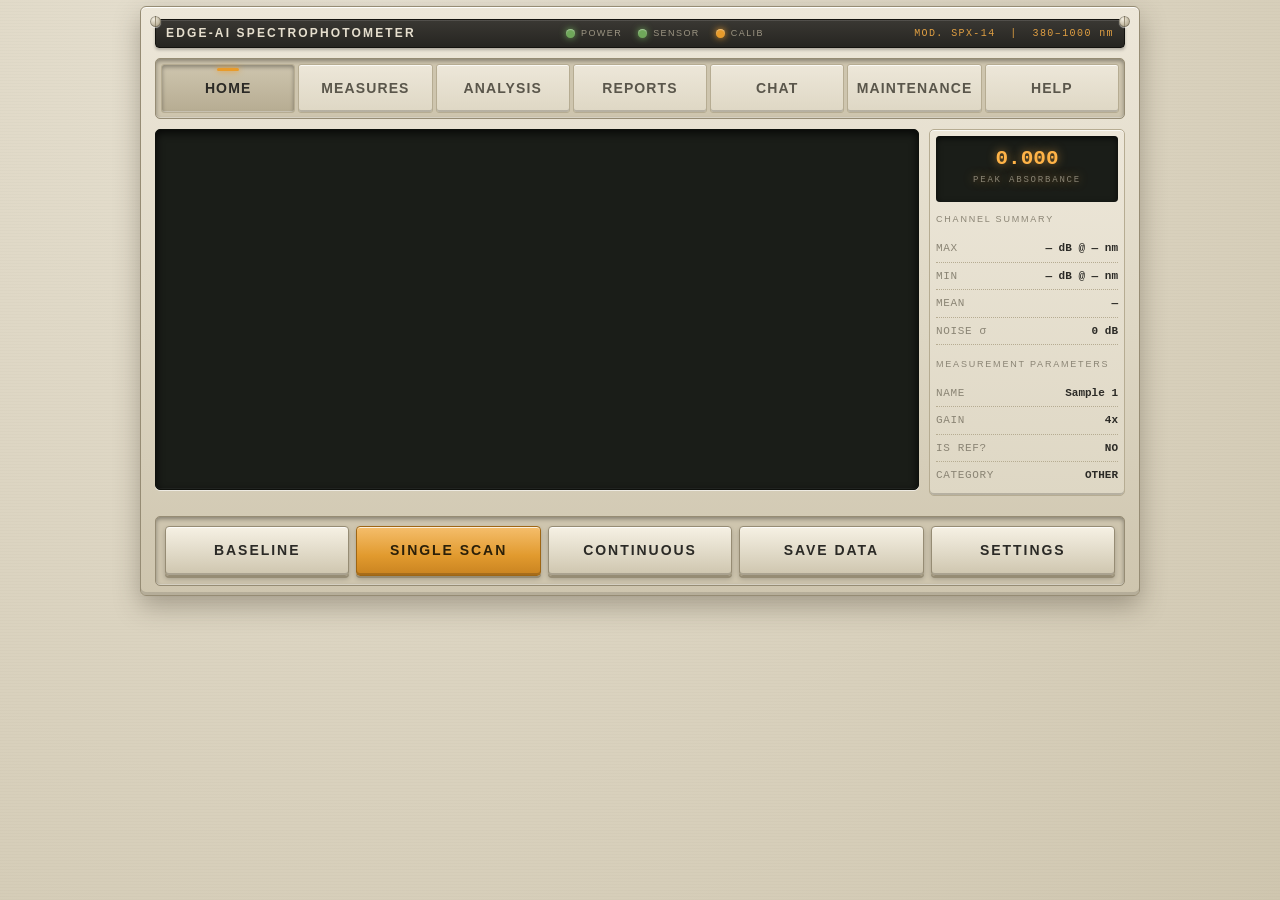
==== assets/index.html @ 13fd4699 "Enhance maintenance status tracking and reporting; add new socket events for maintenance updates and" ====
<!--
SPDX-FileCopyrightText: Copyright (C) Arduino s.r.l. and/or its affiliated companies

SPDX-License-Identifier: MPL-2.0
-->

<!doctype html>
<html lang="en">

<head>
  <meta charset="UTF-8" />
  <link rel="icon" type="image/png" href="./img/favicon.png" />
  <meta name="viewport" content="width=device-width, initial-scale=1.0" />
  <title>EDGE-AI SPECTROPHOTOMETER</title>
  <link rel="stylesheet" href="style.css" />
  <link rel="stylesheet" href="https://cdn.jsdelivr.net/npm/bootstrap@4.0.0/dist/css/bootstrap.min.css"
    integrity="sha384-Gn5384xqQ1aoWXA+058RXPxPg6fy4IWvTNh0E263XmFcJlSAwiGgFAW/dAiS6JXm" crossorigin="anonymous">
  <script src="https://cdn.plot.ly/plotly-3.6.0.min.js" charset="utf-8"></script>
  <script src="https://code.jquery.com/jquery-3.2.1.slim.min.js"
    integrity="sha384-KJ3o2DKtIkvYIK3UENzmM7KCkRr/rE9/Qpg6aAZGJwFDMVNA/GpGFF93hXpG5KkN"
    crossorigin="anonymous"></script>
  <script src="https://cdn.jsdelivr.net/npm/popper.js@1.12.9/dist/umd/popper.min.js"
    integrity="sha384-ApNbgh9B+Y1QKtv3Rn7W3mgPxhU9K/ScQsAP7hUibX39j7fakFPskvXusvfa0b4Q"
    crossorigin="anonymous"></script>
  <script src="https://cdn.jsdelivr.net/npm/bootstrap@4.0.0/dist/js/bootstrap.min.js"
    integrity="sha384-JZR6Spejh4U02d8jOt6vLEHfe/JQGiRRSQQxSfFWpi1MquVdAyjUar5+76PVCmYl"
    crossorigin="anonymous"></script>
</head>

<body class="retro">
  <div class="wrapper">

    <div class="brand-plate">
      <h1>Edge-AI Spectrophotometer</h1>
      <div class="lamp-bank">
        <div class="lamp on" id="lamp-power"><i></i>Power</div>
        <div class="lamp on" id="lamp-sensor"><i></i>Sensor</div>
        <div class="lamp warn" id="lamp-cal"><i></i>Calib</div>
      </div>
      <div class="model">MOD. SPX-14 &nbsp;|&nbsp; 380–1000 nm</div>
    </div>

    <div class="tab-menu">
      <button class="tab-btn active" onclick="switchTab(event, 'tab1')">Home</button>
      <button class="tab-btn" onclick="switchTab(event, 'tab2')">Measures</button>
      <button class="tab-btn" onclick="switchTab(event, 'tab3')">Analysis</button>
      <button class="tab-btn" onclick="switchTab(event, 'tab4')">Reports</button>
      <button class="tab-btn" onclick="switchTab(event, 'tab5')">Chat</button>
      <button class="tab-btn" onclick="switchTab(event, 'tab6')">Maintenance</button>
      <button class="tab-btn" onclick="switchTab(event, 'tab7')">Help</button>
    </div>

    <!-- HOME -->
    <div id="tab1" class="tab-panel active">
      <div class="panel-header">

        <div class="scope-well">
          <div id="tester"></div>
        </div>

        <div class="readout">
          <div class="readout-value">
            <span id="peak-abs">0.000</span>
            <h4 id="readout-title">Peak Absorbance</h4>
          </div>
          <h4>Channel Summary</h4>
          <div class="readout-row"><span>MAX</span><strong id="rd-max">— dB @ — nm</strong></div>
          <div class="readout-row"><span>MIN</span><strong id="rd-min">— dB @ — nm</strong></div>
          <div class="readout-row"><span>MEAN</span><strong id="rd-mean">—</strong></div>
          <div class="readout-row"><span>NOISE σ</span><strong id="rd-noise">0 dB</strong></div>
          <h4 style="margin-top:14px">Measurement Parameters</h4>
          <div class="readout-row"><span>NAME</span><strong id="rd-name">Sample 1</strong></div>
          <div class="readout-row"><span>GAIN</span><strong id="rd-gain">4x</strong></div>
          <div class="readout-row"><span>IS REF?</span><strong id="rd-ref">NO</strong></div>
          <div class="readout-row"><span>CATEGORY</span><strong id="rd-category">OTHER</strong></div>
        </div>

        <div class="scan-controls">
          <button id="baseline-btn">Baseline</button>
          <button id="single-scan-btn">Single Scan</button>
          <button id="continuous-btn">Continuous</button>
          <button id="save-data-btn">Save Data</button>
          <button id="settings-btn" type="button" data-bs-toggle="modal"
            data-bs-target="#staticBackdrop">Settings</button>
        </div>

      </div>
    </div>

    <!-- MEASURES -->
    <div id="tab2" class="tab-panel">
      <h3>Measurement History</h3>
      <div class="table-height">
        <table class="table">
          <thead>
            <tr>
              <th scope="col">ID</th>
              <th scope="col">Name</th>
              <th scope="col">405</th>
              <th scope="col">425</th>
              <th scope="col">450</th>
              <th scope="col">475</th>
              <th scope="col">515</th>
              <th scope="col">550</th>
              <th scope="col">555</th>
              <th scope="col">600</th>
              <th scope="col">640</th>
              <th scope="col">690</th>
              <th scope="col">745</th>
              <th scope="col">855</th>
            </tr>
          </thead>
          <tbody id="measures-body">

          </tbody>
        </table>
      </div>
    </div>

    <!-- ANALYSIS -->
<div id="tab3" class="tab-panel">

  <div class="analysis-controls" style="margin-bottom:12px">
    <div class="btn-group" role="group" aria-label="Analysis actions">
      <select id="analysis-category" class="tab-btn-analysis" aria-label="Category">
        <option value="Other">Other</option>
        <option value="Water">Water</option>
        <option value="Coffee">Coffee</option>
        <option value="Milk">Milk</option>
      </select>
      <button id="sanity-plot-btn" class="tab-btn-analysis">SANITY PLOT</button>
      <button id="train-samples-btn" class="tab-btn-analysis">TRAIN SAMPLES</button>
      <button id="build-ref-btn" class="tab-btn-analysis">BUILD REFERENCE</button>
      <button id="export-analysis-btn" class="tab-btn-analysis">EXPORT PDF</button>
    </div>
    <div id="analysis-note" class="scan-status" style="margin-top:8px"></div>
  </div>

  <div class="row">
    <div class="col">
      <h3>Measurements</h3>
      <div class="table-height-analysis">
        <table class="table">
          <thead>
            <tr>
              <th><input type="checkbox" id="select-all" aria-label="Select all"></th>
              <th scope="col">Name</th>
              <th scope="col">Category</th>
              <th scope="col">Dev σ</th>
              <th scope="col">Pred</th>
              <th scope="col">Conf</th>
              <th scope="col">Status</th>
            </tr>
          </thead>
          <tbody id="analysis-body">
            <tr><td colspan="7" style="text-align:center">Loading…</td></tr>
          </tbody>
        </table>
      </div>
    </div>

    <div class="col">
      <!-- renderMetrics() writes either the single-level or batch-level card here -->
      <div id="metrics-host">
        <h3>Metrics</h3>
        <div class="metric-card-analysis">
          <p><strong>No selection</strong></p>
          <p>Select rows to compute metrics.</p>
        </div>
      </div>
      
    </div>
  </div>
</div>

    <!-- REPORTS -->
    <div id="tab4" class="tab-panel">
      <h3>Compliance Reports</h3>
      <div class="row">
        <div class="col">
          <div class="table-height">
            <table class="table">
              <thead>
                <tr>
                  <th scope="col">Report</th>
                  <th scope="col">Date</th>
                </tr>
              </thead>
              <tbody id="reports-body">
                <tr>
                  <th scope="row">RPT-0001</th>
                  <td>—</td>
                </tr>
                <tr>
                  <th scope="row">RPT-0001</th>
                  <td>—</td>
                </tr>
                <tr>
                  <th scope="row">RPT-0001</th>
                  <td>—</td>
                </tr>
                <tr>
                  <th scope="row">RPT-0001</th>
                  <td>—</td>
                </tr>
                <tr>
                  <th scope="row">RPT-0001</th>
                  <td>—</td>
                </tr>
                <tr>
                  <th scope="row">RPT-0001</th>
                  <td>—</td>
                </tr>
                <tr>
                  <th scope="row">RPT-0001</th>
                  <td>—</td>
                </tr>
                <tr>
                  <th scope="row">RPT-0001</th>
                  <td>—</td>
                </tr>
                <tr>
                  <th scope="row">RPT-0001</th>
                  <td>—</td>
                </tr>
                <tr>
                  <th scope="row">RPT-0001</th>
                  <td>—</td>
                </tr>
                <tr>
                  <th scope="row">RPT-0001</th>
                  <td>—</td>
                </tr>
                <tr>
                  <th scope="row">RPT-0001</th>
                  <td>—</td>
                </tr>
                <tr>
                  <th scope="row">RPT-0001</th>
                  <td>—</td>
                </tr>
                <tr>
                  <th scope="row">RPT-0001</th>
                  <td>—</td>
                </tr>
                <tr>
                  <th scope="row">RPT-0001</th>
                  <td>—</td>
                </tr>
              </tbody>
            </table>
          </div>
        </div>
        <div class="col">
          <div class="scope-well" style="min-height:300px">
            <iframe id="pdf-preview" style="width:100%;height:385px;border:0;background:#fff"></iframe>
          </div>
        </div>
      </div>
    </div>

    <!-- CHAT -->
    <div id="tab5" class="tab-panel">
      <h3>Analysis Assistant</h3>
      <div class="scope-well" style="min-height:280px">
        <div id="chat-log" style="height:314px;overflow-y:auto;font-family:var(--data);
             font-size:12px;color:var(--phosphor-dim)">
          Assistant ready. Ask about measurements, calibration, or trends.
        </div>
      </div>
      <div class="scan-controls">
        <input id="chat-input" placeholder="Type a question…" style="flex:3;min-width:220px;padding:12px;font-family:var(--data);
                      background:#FBF7EA;border:1px solid var(--case-shadow);border-radius:4px" />
        <button id="chat-send-btn">Send</button>
      </div>
    </div>

    <!-- MAINTENANCE -->
    <div id="tab6" class="tab-panel">
      <h3>Device Health</h3>
      <div class="row">
        <div class="col">
          <div class="metric-card">
            <p><strong>System Status</strong></p>
            <p>Calibration <strong><span id="maintenance-status" class="pill attention">Attention</span></strong></p>
            <p>Sensor <strong><span id="maintenance-sensor" class="pill good">Healthy</span></strong></p>
            <p>Internal Temp <strong id="maintenance-temp">31.4 °C</strong></p>
            <p>LED Hours <strong id="maintenance-led-hours">142 h</strong></p>
            <p>Firmware <strong id="maintenance-firmware">v0.4.1</strong></p>
          </div>
        </div>
        <div class="col">
          <div class="metric-card">
            <p><strong>Recommended Actions</strong></p>
            <p>Dark reference age <strong id="maintenance-dark-age">18 h</strong></p>
            <p>Baseline drift <strong id="maintenance-drift">1.4 %</strong></p>
            <p>Next service <strong id="maintenance-service">~58 h</strong></p>
          </div>
        </div>
      </div>
    </div>

    <!-- HELP -->
    <div id="tab7" class="tab-panel">
      <h3>Operating Guide</h3>

      <div class="subtab-menu">
        <button class="subtab-btn active" onclick="switchSubTab(event, 'flow-a')">A · Quick</button>
        <button class="subtab-btn" onclick="switchSubTab(event, 'flow-b')">B · Reference</button>
        <button class="subtab-btn" onclick="switchSubTab(event, 'flow-c')">C · Training</button>
        <button class="subtab-btn" onclick="switchSubTab(event, 'flow-d')">D · Unknown</button>
        <button class="subtab-btn" onclick="switchSubTab(event, 'flow-tabs')">Tabs</button>
      </div>

      <!-- ── A ── -->
      <div id="flow-a" class="subtab-panel active">
        <div class="metric-card-help">
          <p><strong>A — Quick Measurement (Category "Other")</strong></p>
          <p>Characterise any liquid. No reference or model needed — works from day one.</p>
          <p>1 — <strong>Settings</strong>: sample name, category <em>Other</em>, reference <em>No</em>, known value
            blank</p>
          <p>2 — Insert distilled water → <strong>Baseline</strong></p>
          <p>3 — Insert sample → <strong>Single Scan</strong></p>
          <p>4 — Review spectrum and key values on <strong>Home</strong></p>
          <p>5 — <strong>Save Data</strong>, then confirm in <strong>Measures</strong></p>
          <p>6 — <strong>Reports</strong>: PDF with spectrum, key values and baseline used</p>
          <p><em>No score or prediction — "Other" has no reference profile.</em></p>
        </div>
      </div>

      <!-- ── B ── -->
      <div id="flow-b" class="subtab-panel">
        <div class="metric-card-help">
          <p><strong>B — Build a Reference Profile</strong></p>
          <p>Defines what a good sample looks like. Enables anomaly detection.</p>
          <p>1 — <strong>Settings</strong>: name <em>Milk_ref_01</em>, category, reference <em>Yes</em>, known value
            <strong>0</strong></p>
          <p>2 — Insert distilled water → <strong>Baseline</strong></p>
          <p>3 — Insert reference sample → <strong>Single Scan</strong> → <strong>Save Data</strong></p>
          <p>4 — <strong>Remove and reinsert the cuvette</strong> (same marked face), rename to _02, scan and save again
          </p>
          <p>5 — Repeat to 5–10 replicates</p>
          <p>6 — <strong>Analysis</strong> → select category → <strong>Build Reference</strong></p>
          <p><em>Reinserting between replicates is essential — without it σ measures only electronic noise, not real
              measurement variation.</em></p>
          <p><em>The reference is the 0 % point of the dilution series, so known value is always 0.</em></p>
        </div>
      </div>

      <!-- ── C ── -->
      <div id="flow-c" class="subtab-panel">
        <div class="metric-card-help">
          <p><strong>C — Dilution Series &amp; Training</strong></p>
          <p>Teaches the model to predict numeric values. Requires Flow B first.</p>
          <p>1 — Prepare 5 dilutions <strong>by mass</strong> (0.1 g scale):</p>
          <p>&nbsp;&nbsp;&nbsp;Milk — 10/20/30/40/50 % added water</p>
          <p>&nbsp;&nbsp;&nbsp;Coffee — 2/4/6/8/10 g/L instant coffee</p>
          <p>&nbsp;&nbsp;&nbsp;Water — 4/8/12/16/20 % of dye stock</p>
          <p>2 — <strong>Settings</strong> per sample: category, reference <em>No</em>, known value = that dilution</p>
          <p>3 — Insert distilled water → <strong>Baseline</strong></p>
          <p>4 — Measure <strong>3 replicates per level in random order</strong> (Milk_30_a, _b, _c)</p>
          <p>5 — Re-run <strong>Baseline</strong> every 8–10 samples</p>
          <p>6 — <strong>Analysis</strong> → <strong>Sanity Plot</strong>: expect a straight line, R² &gt; 0.99</p>
          <p>7 — <strong>Analysis</strong> → <strong>Train Model</strong> → review metrics → Accept</p>
          <p><em>Never measure 10→20→30→50 in order: thermal drift would correlate with concentration and the model
              would
              learn the warm-up curve instead of the chemistry.</em></p>
          <p><em>Start with the dye series — exactly known concentrations and pure Beer-Lambert absorbance, so it should
              come out linear. If it doesn't, the fault is optical, not chemical.</em></p>
        </div>
      </div>

      <!-- ── D ── -->
      <div id="flow-d" class="subtab-panel">
        <div class="metric-card-help">
          <p><strong>D — Unknown Sample</strong></p>
          <p>Normal operation once calibrated.</p>
          <p>1 — <strong>Settings</strong>: name, category, reference <em>No</em>, known value blank</p>
          <p>2 — Insert distilled water → <strong>Baseline</strong></p>
          <p>3 — Insert sample → <strong>Single Scan</strong> → <strong>Save Data</strong></p>
          <p>4 — <strong>Analysis</strong> shows deviation σ, PASS / ATTENTION / REJECT, and — if a model exists —
            predicted value with confidence</p>
          <p>5 — Select several rows for batch-level metrics</p>
          <p>6 — <strong>Reports</strong>: full PDF with prediction, deviation and baseline used</p>
        </div>
      </div>

      <!-- ── Tabs ── -->
      <div id="flow-tabs" class="subtab-panel">
        <div class="row">
          <div class="col">
            <div class="metric-card-help">
              <p><strong>What Each Flow Unlocks</strong></p>
              <p>Flow A alone <strong>spectrum + key values</strong></p>
              <p>After Flow B <strong>deviation σ + status</strong></p>
              <p>After Flow C <strong>numeric prediction + confidence</strong></p>
            </div>
          </div>
          <div class="col">
            <div class="metric-card-help">
              <p><strong>Other Tabs</strong></p>
              <p><strong>Measures</strong> — raw history of every saved scan. Select a row for detail and export.</p>
              <p><strong>Maintenance</strong> — calibration age, baseline drift, sensor health, internal temperature.
                Re-run Baseline when flagged.</p>
              <p><strong>Reports</strong> — saved PDFs for single scans and full analyses.</p>
              <p><strong>Chat</strong> — on-device AI assistant with access to your measurement data. Runs locally, so
                no
                measurement leaves the instrument.</p>
            </div>
          </div>
        </div>
      </div>
    </div>

    <!-- Modal -->
    <div id="fullModal">
      <div class="modal fade" id="staticBackdrop" data-bs-backdrop="static" data-bs-keyboard="false" tabindex="-1"
        aria-labelledby="staticBackdropLabel" aria-hidden="true">
        <div class="modal-dialog modal-dialog-centered">
          <div class="modal-content">
            <div class="modal-header">
              <h1 class="modal-title fs-5" id="staticBackdropLabel">Acquisition Settings</h1>
            </div>
            <div class="modal-body">
              <label class="modal-field">Sample Name
                <input type="text" id="setting-name" />
              </label>
              <label class="modal-field">Category
                <select id="setting-category">
                  <option>Other</option>
                  <option>Coffee</option>
                  <option>Milk</option>
                  <option>Water</option>
                </select>
              </label>
              <label class="modal-field">Use as category reference
                <select id="setting-reference">
                  <option>No</option>
                  <option>Yes</option>
                </select>
              </label>
              <label class="modal-field">Gain
                <select id="setting-gain">
                  <option value="0.5">0.5×</option>
                  <option value="1">1×</option>
                  <option value="2">2×</option>
                  <option value="4" selected>4×</option>
                  <option value="8">8×</option>
                </select>
              </label>
              <label class="modal-field">Sample Averaging
                <input type="number" id="setting-averaging" min="1" step="1" value="10" />
              </label>
              <label class="modal-field">Known Value
                <input type="text" id="setting-known-value" />
              </label>
            </div>
            <div class="modal-footer">
              <button class="btn-secondary" data-bs-dismiss="modal">Cancel</button>
              <button id="settings-save-btn" data-bs-dismiss="modal">Save</button>
            </div>
          </div>
        </div>
      </div>
    </div>

    <script src="libs/socket.io.min.js"></script>
    <script src="libs/arduino.js"></script>
    <script src="app.js"></script>
    <script src="https://cdn.jsdelivr.net/npm/bootstrap@5.3.8/dist/js/bootstrap.bundle.min.js"
      integrity="sha384-FKyoEForCGlyvwx9Hj09JcYn3nv7wiPVlz7YYwJrWVcXK/BmnVDxM+D2scQbITxI"
      crossorigin="anonymous"></script>
    <script src="https://cdn.jsdelivr.net/npm/@popperjs/core@2.11.8/dist/umd/popper.min.js"
      integrity="sha384-I7E8VVD/ismYTF4hNIPjVp/Zjvgyol6VFvRkX/vR+Vc4jQkC+hVqc2pM8ODewa9r"
      crossorigin="anonymous"></script>
    <script src="https://cdn.jsdelivr.net/npm/bootstrap@5.3.8/dist/js/bootstrap.min.js"
      integrity="sha384-G/EV+4j2dNv+tEPo3++6LCgdCROaejBqfUeNjuKAiuXbjrxilcCdDz6ZAVfHWe1Y"
      crossorigin="anonymous"></script>

</body>

</html>
---- assets/style.css ----
/* ============================================================
   EDGE-AI SPECTROPHOTOMETER — retro instrument panel styling
   ============================================================ */

:root {
  /* Housing */
  --case-light:   #EDE7D9;
  --case:         #DED7C4;
  --case-mid:     #CEC5AE;
  --case-dark:    #B6AC92;
  --case-shadow:  #968C74;

  /* Ink */
  --ink:          #2B2A26;
  --ink-soft:     #5A564B;
  --ink-faint:    #8A8474;

  /* Instrument well */
  --well:         #1A1D18;
  --well-edge:    #0E100C;
  --phosphor:     #FFB347;
  --phosphor-dim: #8FA98B;

  /* Lamps */
  --lamp-amber:   #E89B2B;
  --lamp-green:   #6FA85A;
  --lamp-red:     #C24634;
  --lamp-off:     #9A917C;

  --label: 'Helvetica Neue', 'Arial Narrow', Arial, sans-serif;
  --data:  ui-monospace, 'SF Mono', Menlo, Consolas, 'Courier New', monospace;

  --bevel-up: inset 0 1px 0 rgba(255,255,255,.75), inset 0 -2px 0 rgba(0,0,0,.18);
  --bevel-in: inset 0 2px 4px rgba(0,0,0,.35), inset 0 -1px 0 rgba(255,255,255,.35);
}

* { box-sizing: border-box; }

body.retro {
  margin: 0;
  padding: 14px;
  min-height: 100vh;
  font-family: var(--label);
  color: var(--ink);
  background:
    repeating-linear-gradient(0deg, rgba(0,0,0,.014) 0 1px, transparent 1px 3px),
    radial-gradient(ellipse at 30% 0%, #E9E3D4 0%, #CFC6AF 100%);
  -webkit-font-smoothing: antialiased;
}

/* Paragraph sizing for readability on touchscreen */
body.retro p { font-size: 12px; line-height: 1.5; color: var(--ink); }

/* ---------- Instrument case ---------- */

.wrapper {
  position: relative;
  max-width: 1000px;
  max-height: 590px;
  margin: 0 auto;
  padding: 20px 22px 24px;
  background: linear-gradient(180deg, var(--case-light) 0%, var(--case) 55%, var(--case-mid) 100%);
  border: 1px solid var(--case-shadow);
  border-radius: 10px;
  box-shadow:
    inset 0 1px 0 rgba(255,255,255,.9),
    inset 0 -3px 0 rgba(0,0,0,.12),
    0 10px 26px rgba(60,52,38,.35);
}

/* Corner panel screws */
.wrapper::before,
.wrapper::after {
  content: '';
  position: absolute; top: 9px;
  width: 11px; height: 11px; border-radius: 50%;
  background:
    linear-gradient(90deg, transparent 44%, var(--case-shadow) 44% 56%, transparent 56%),
    radial-gradient(circle at 35% 30%, #F3EEE1, var(--case-dark) 70%);
  box-shadow: inset 0 0 0 1px rgba(0,0,0,.28), 0 1px 1px rgba(255,255,255,.6);
}
.wrapper::before { left: 9px; }
.wrapper::after  { right: 9px; }

/* ---------- Brand plate ---------- */

.brand-plate {
  display: flex;
  align-items: center;
  justify-content: space-between;
  gap: 16px;
  margin-bottom: 16px;
  padding: 9px 14px;
  background: linear-gradient(180deg, #3A3833, #262521);
  border: 1px solid #14130F;
  border-radius: 4px;
  box-shadow: inset 0 1px 0 rgba(255,255,255,.12), 0 2px 3px rgba(0,0,0,.25);
}

.brand-plate h1 {
  margin: 0;
  font-size: 15px;
  font-weight: 700;
  letter-spacing: .26em;
  text-transform: uppercase;
  color: #E6DFCE;
}

.brand-plate .model {
  font-family: var(--data);
  font-size: 10px;
  letter-spacing: .14em;
  color: var(--phosphor);
  opacity: .85;
}

/* ---------- Status lamps ---------- */

.lamp-bank { display: flex; gap: 16px; align-items: center; }

.lamp {
  display: flex; align-items: center; gap: 6px;
  font-size: 9px; letter-spacing: .16em;
  text-transform: uppercase; 
  color: #9C9583;
}

.lamp i {
  width: 9px; height: 9px; border-radius: 50%;
  background: var(--lamp-off);
  box-shadow: inset 0 1px 1px rgba(0,0,0,.5);
}
.lamp.on i    { background: var(--lamp-green); box-shadow: 0 0 7px var(--lamp-green), inset 0 1px 1px rgba(255,255,255,.4); }
.lamp.warn i  { background: var(--lamp-amber); box-shadow: 0 0 7px var(--lamp-amber), inset 0 1px 1px rgba(255,255,255,.4); }
.lamp.alert i { background: var(--lamp-red);   box-shadow: 0 0 7px var(--lamp-red),   inset 0 1px 1px rgba(255,255,255,.4);
                animation: blink 1.1s steps(1) infinite; }

@keyframes blink { 50% { opacity: .35; } }

/* ---------- Tab bank ---------- */

.tab-menu {
  display: flex;
  gap: 3px;
  padding: 5px;
  margin-bottom: 16px;
  background: var(--case-mid);
  border: 1px solid var(--case-shadow);
  border-radius: 5px;
  box-shadow: var(--bevel-in);
}

.tab-btn {
  position: relative;
  flex: 1;
  padding: 11px 6px 10px;
  font-family: var(--label);
  font-size: 10px;
  font-weight: 700;
  letter-spacing: .13em;
  text-transform: uppercase;
  color: var(--ink-soft);
  background: linear-gradient(180deg, var(--case-light), var(--case));
  border: 1px solid var(--case-dark);
  border-radius: 3px;
  cursor: pointer;
  box-shadow: var(--bevel-up);
  transition: transform .04s, background .12s;
}

.tab-btn:hover { background: linear-gradient(180deg, #F5F0E3, var(--case-light)); }
.tab-btn:active { transform: translateY(1px); }

.tab-btn.active {
  color: var(--ink);
  background: linear-gradient(180deg, var(--case-mid), var(--case-dark));
  box-shadow: var(--bevel-in);
}

/* Indicator lamp above active tab */
.tab-btn.active::after {
  content: '';
  position: absolute; top: 3px; left: 50%;
  transform: translateX(-50%);
  width: 22px; height: 3px; border-radius: 2px;
  background: var(--lamp-amber);
  box-shadow: 0 0 6px var(--lamp-amber);
}

.tab-btn-analysis {
  position: relative;
  flex: 1;
  padding: 11px 6px 10px;
  font-family: var(--label);
  font-size: 10px;
  font-weight: 700;
  letter-spacing: .13em;
  text-transform: uppercase;
  color: var(--ink-soft);
  background: linear-gradient(180deg, var(--case-light), var(--case));
  border: 1px solid var(--case-dark);
  border-radius: 3px;
  cursor: pointer;
  box-shadow: var(--bevel-up);
  transition: transform .04s, background .12s;
  width: 194px;
}

.tab-btn-analysis:hover { background: linear-gradient(180deg, #F5F0E3, var(--case-light)); }
.tab-btn-analysis:active { transform: translateY(1px); }

.tab-btn-analysis.active {
  color: var(--ink);
  background: linear-gradient(180deg, var(--case-mid), var(--case-dark));
  box-shadow: var(--bevel-in);
}

/* Indicator lamp above active tab */
.tab-btn-analysis.active::after {
  content: '';
  position: absolute; top: 3px; left: 50%;
  transform: translateX(-50%);
  width: 22px; height: 3px; border-radius: 2px;
  background: var(--lamp-amber);
  box-shadow: 0 0 6px var(--lamp-amber);
}

.analysis-controls { display: flex; flex-wrap: wrap; gap: 8px; align-items: stretch; }
.analysis-controls .dropdown { position: relative; }
.analysis-controls .tab-btn-analysis.dropdown-toggle {
  width: 200px;
  min-height: 48px;
  color: var(--ink-soft);
  background: linear-gradient(180deg, var(--case-light), var(--case));
  border: 1px solid var(--case-dark);
  border-radius: 3px;
  box-shadow: var(--bevel-up);
  padding: 11px 6px 10px;
  font-family: var(--label);
  font-size: 14px !important;
  font-weight: 700;
  text-transform: uppercase;
  display: inline-flex;
  align-items: center;
  justify-content: space-between;
  position: relative;
}

.analysis-controls .dropdown-menu {
  background: var(--case);
  border: 1px solid var(--case-dark);
  border-radius: 6px;
  box-shadow: 0 14px 35px rgba(0, 0, 0, .15);
  margin-top: 6px;
}
.analysis-controls .dropdown-item {
  color: var(--ink-soft);
  padding: 8px 16px;
  font-size: 12px;
}
.analysis-controls .dropdown-item:hover,
.analysis-controls .dropdown-item:focus {
  background: rgba(255, 255, 255, .08);
  color: var(--ink);
}

/* ---------- Panels ---------- */

.tab-panel { display: none; animation: fade .16s ease-out; }
.tab-panel.active { display: block; }
@keyframes fade { from { opacity: 0; } }

.tab-panel h3 {
  margin: 0 0 12px;
  font-size: 11px;
  font-weight: 700;
  letter-spacing: .2em;
  text-transform: uppercase;
  color: var(--ink-soft);
  padding-bottom: 7px;
  border-bottom: 1px solid var(--case-dark);
}

/* ---------- Home layout ---------- */

.panel-header {
  display: grid;
  grid-template-columns: 1fr 232px;
  gap: 16px;
  align-items: start;
}

/* Recessed instrument well */
.scope-well {
  padding: 12px;
  background: var(--well);
  border: 1px solid var(--well-edge);
  border-radius: 5px;
  box-shadow:
    inset 0 3px 9px rgba(0,0,0,.75),
    inset 0 -1px 0 rgba(255,255,255,.06),
    0 1px 0 rgba(255,255,255,.6);
}

#tester {
  width: 100% !important;
  height: 320px !important;
  margin: 0 !important;
}

/* ---------- Readout column ---------- */

.readout {
  padding: 6px;
  background: linear-gradient(180deg, var(--case-light), var(--case));
  border: 1px solid var(--case-dark);
  border-radius: 5px;
  box-shadow: var(--bevel-up);
}

.readout h4 {
  margin: 0 0 10px;
  font-size: 9px;
  letter-spacing: .2em;
  text-transform: uppercase;
  color: var(--ink-faint);
}

.readout-row {
  display: flex;
  justify-content: space-between;
  align-items: baseline;
  padding: 5px 0;
  border-bottom: 1px dotted var(--case-dark);
  font-family: var(--data);
  font-size: 11px;
}
.readout-row:last-child { border-bottom: 0; }
.readout-row span { color: var(--ink-faint); letter-spacing: .06em; }
.readout-row strong { color: var(--ink); font-weight: 700; }

.readout-value {
  margin-bottom: 12px;
  padding: 10px;
  text-align: center;
  background: var(--well);
  border-radius: 4px;
  box-shadow: inset 0 2px 6px rgba(0,0,0,.7);
  font-family: var(--data);
  font-size: 26px;
  font-weight: 700;
  color: var(--phosphor);
  text-shadow: 0 0 10px rgba(255,179,71,.55);
}
.readout-value small {
  display: block;
  font-size: 8px;
  letter-spacing: .2em;
  color: var(--phosphor-dim);
  text-shadow: none;
  margin-top: 3px;
}

/* ---------- Controls ---------- */

.scan-controls {
  grid-column: 1 / -1;
  display: flex;
  flex-wrap: wrap;
  gap: 9px;
  margin-top: 12px;
  padding: 10px;
  background: var(--case-mid);
  border: 1px solid var(--case-shadow);
  border-radius: 5px;
  box-shadow: var(--bevel-in);
}

.scan-controls button{
  flex: 1;
  min-width: 118px;
  min-height: 46px;
  padding: 13px 16px;
  font-family: var(--label);
  font-size: 10px;
  font-weight: 700;
  letter-spacing: .14em;
  text-transform: uppercase;
  color: var(--ink);
  background: linear-gradient(180deg, #F6F1E4, var(--case) 60%, var(--case-mid));
  border: 1px solid var(--case-shadow);
  border-radius: 4px;
  cursor: pointer;
  box-shadow: var(--bevel-up), 0 2px 0 var(--case-shadow), 0 3px 5px rgba(0,0,0,.2);
  transition: transform .05s, box-shadow .05s;
}

.scan-controls button:hover { background: linear-gradient(180deg, #FFFBF0, var(--case-light) 60%, var(--case)); }

.scan-controls button:active {
  transform: translateY(2px);
  box-shadow: var(--bevel-in);
}

/* Primary action — amber cap */
#single-scan-btn {
  background: linear-gradient(180deg, #F5BE6C, #E19A2E 60%, #C9832070);
  background: linear-gradient(180deg, #F5BE6C, #E19A2E 60%, #C98320);
  border-color: #9E6614;
  color: #2B2009;
}
#single-scan-btn:hover { background: linear-gradient(180deg, #FFCE84, #EDA63A 60%, #D68C24); }

/* Running state for continuous */
#continuous-btn.running {
  background: linear-gradient(180deg, #D9695A, #B93D2A 60%, #9E3220);
  border-color: #7A2415;
  color: #FCEDE9;
  animation: blink 1.4s steps(1) infinite;
}

/* ---------- Data tables ---------- */

.table,
table.table {
  width: 100%;
  margin: 0;
  border-collapse: separate;
  border-spacing: 0;
  font-family: var(--data);
  font-size: 14px;
  background: #F4EFE1;
  border: 1px solid var(--case-shadow);
  border-radius: 4px;
  box-shadow: var(--bevel-in);
}

.table-height {
  max-height: 418px;
  height: auto;
  overflow-y: auto;
  -webkit-overflow-scrolling: touch;
}

.table-height-analysis {
  max-height: 350px;
  height: auto;
  overflow-y: auto;
  -webkit-overflow-scrolling: touch;
}

.table thead th {
  padding: 2px 8px !important;
  font-family: var(--label);
  font-size: 14px;
  font-weight: 700;
  letter-spacing: .12em;
  text-transform: uppercase;
  color: #E6DFCE;
  background: linear-gradient(180deg, #3A3833, #2A2925);
  border: 0 !important;
  border-right: 1px solid rgba(255,255,255,.08) !important;
  white-space: nowrap;
  position: sticky;
  top: 0; 
}

.table tbody th,
.table tbody td {
  padding: 8px !important;
  border: 0 !important;
  border-bottom: 1px solid var(--case-mid) !important;
  border-right: 1px dotted var(--case-mid) !important;
  color: var(--ink);
  font-weight: 400;
  text-align: right;
}

.table tbody th {
  text-align: left;
  font-family: var(--label);
  font-weight: 700;
  letter-spacing: .05em;
  background: #EAE4D5;
}

.table tbody tr:nth-child(even) td { background: #EFE9DB; }
.table tbody tr:hover td { background: #FDF6E2; }

/* Status cells */
td.pass   { color: #3F7A2E; font-weight: 700; }
td.warn   { color: #A96B12; font-weight: 700; }
td.reject { color: var(--lamp-red); font-weight: 700; }

/* ---------- Metric plate ---------- */

.metric-card {
  padding: 14px 16px;
  height: 418px; 
  text-align: left;
  background: linear-gradient(180deg, var(--case-light), var(--case));
  border: 1px solid var(--case-dark);
  border-radius: 5px;
  box-shadow: var(--bevel-up);
  overflow-y: auto;
}

.metric-card-help {
  padding: 14px 16px;
  height: 300px; 
  text-align: left;
  background: linear-gradient(180deg, var(--case-light), var(--case));
  border: 1px solid var(--case-dark);
  border-radius: 5px;
  box-shadow: var(--bevel-up);
  overflow-y: auto;
}

.metric-card-analysis {
  padding: 14px 16px;
  height: 350px; 
  text-align: left;
  background: linear-gradient(180deg, var(--case-light), var(--case));
  border: 1px solid var(--case-dark);
  border-radius: 5px;
  box-shadow: var(--bevel-up);
  overflow-y: auto;
}

.metric-card p {
  display: flex;
  justify-content: space-between;
  align-items: baseline;
  margin: 0;
  padding: 7px 0;
  border-bottom: 1px dotted var(--case-dark);
  font-family: var(--data);
  font-size: 11px;
  color: var(--ink-faint);
}
.metric-card p:last-child { border-bottom: 0; }
.metric-card p strong { color: var(--ink); font-size: 12px; }
.metric-card p:first-child {
  justify-content: center;
  font-family: var(--label);
  letter-spacing: .18em;
  text-transform: uppercase;
  border-bottom: 1px solid var(--case-dark);
}

/* Status pill */
.pill {
  display: inline-block;
  padding: 2px 9px;
  border-radius: 2px;
  font-family: var(--label);
  font-size: 9px;
  font-weight: 700;
  letter-spacing: .14em;
  text-transform: uppercase;
  border: 1px solid rgba(0,0,0,.25);
}
.pill.good     { background: #CFE0C1; color: #2F5C22; }
.pill.attention{ background: #F2DDB4; color: #7E5410; }
.pill.critical { background: #E9C2BA; color: #8C2C1B; }

/* Modal styling */
.modal-content {
  background: linear-gradient(180deg, #F7EED5, #E2D2A9);
  border: 1px solid rgba(0,0,0,.18);
  border-radius: 14px;
  box-shadow: 0 20px 50px rgba(0,0,0,.24);
  overflow: hidden;
}
.modal-header {
  padding: 16px 18px;
  border-bottom: 1px solid rgba(0,0,0,.12);
  background: linear-gradient(180deg, #EADFB9, #D7C692);
}
.modal-title {
  margin: 0;
  font-family: var(--label);
  font-size: 14px;
  letter-spacing: .18em;
  text-transform: uppercase;
  color: var(--ink);
}
.btn-close {
  filter: drop-shadow(0 1px 1px rgba(0,0,0,.25));
}
.modal-body {
  padding: 18px 18px 14px;
  display: grid;
  gap: 14px;
  background: rgba(255,255,255,.92);
}
.modal-field {
  display: grid;
  gap: 6px;
  font-family: var(--label);
  font-size: 12px;
  color: var(--ink);
  background: #FAF3E4;
  border: 1px solid rgba(0,0,0,.1);
  border-radius: 10px;
  padding: 12px 14px;
}
.modal-field input,
.modal-field select {
  width: 100%;
  border: 1px solid rgba(0,0,0,.16);
  border-radius: 8px;
  background: #FFF9EE;
  color: var(--ink);
  padding: 10px 12px;
  font-family: var(--data);
  font-size: 13px;
}
.modal-field select { appearance: none; }
.modal-footer {
  display: flex;
  justify-content: flex-end;
  gap: 10px;
  padding: 14px 18px 18px;
  background: linear-gradient(180deg, #EDE1BA, #F7E8D4);
  border-top: 1px solid rgba(0,0,0,.12);
}
.modal-footer .btn-secondary,
#settings-save-btn {
  min-width: 100px;
  padding: 10px 16px;
  font-family: var(--label);
  font-size: 12px;
  font-weight: 700;
  letter-spacing: .12em;
  text-transform: uppercase;
  border-radius: 8px;
  border: 1px solid rgba(0,0,0,.16);
  box-shadow: inset 0 1px 0 rgba(255,255,255,.75);
}
.modal-footer .btn-secondary {
  background: linear-gradient(180deg, #F5EFE0, #E8D9B8);
  color: var(--ink-soft);
}
#settings-save-btn {
  background: linear-gradient(180deg, #F6C96A, #D99F33);
  color: var(--ink);
}
.modal-footer .btn-secondary:hover,
#settings-save-btn:hover {
  filter: brightness(1.03);
}
.modal-footer .btn-secondary:active,
#settings-save-btn:active {
  transform: translateY(1px);
}

.modal-dialog {
  max-width: 520px;
  margin: 1.75rem auto;
  max-height: calc(100vh - 32px);
}
.modal-content {
  max-height: 100%;
  display: flex;
  flex-direction: column;
  overflow: hidden;
}
.modal-body {
  max-height: calc(100vh - 220px);
  overflow-y: auto;
}
.modal-backdrop.show {
  background-color: rgba(0,0,0,.42);
}

@media (max-width: 620px), (max-height: 620px) {
  .modal-dialog {
    margin: 0.75rem;
    max-width: 100%;
    max-height: calc(100vh - 20px);
  }
  .modal-content {
    border-radius: 10px;
  }
  .modal-body {
    padding: 16px 14px 12px;
    max-height: calc(100vh - 180px);
  }
  }
  .modal-field {
    padding: 10px 12px;
    font-size: 12px;
  }
  .modal-field input,
  .modal-field select {
    font-size: 13px;
  }
  .modal-footer {
    flex-direction: column;
    align-items: stretch;
    gap: 10px;
  }
  .modal-footer .btn-secondary,
  #settings-save-btn {
    width: 100%;
  }


/* Bootstrap grid gutters */
.container { max-width: 100%; padding: 0; }
.row { margin: 0 -8px; }
.col { margin: 0 8px; }

/* ---------- 7-inch touchscreen (1024x600) ---------- */

@media (max-width: 1100px), (max-height: 1200px) {
  body.retro { padding: 6px; }
  .wrapper { padding: 12px 14px 14px; border-radius: 6px; }
  .brand-plate { margin-bottom: 10px; padding: 6px 10px; }
  .brand-plate h1 { font-size: 12px; letter-spacing: .18em; }
  .tab-menu { margin-bottom: 10px; }
  .tab-btn { padding: 13px 4px; font-size: 14px; letter-spacing: .08em; }
  .tab-btn-analysis { padding: 13px 4px; font-size: 14px; letter-spacing: .08em; }
  .panel-header { grid-template-columns: 1fr 196px; gap: 10px; }
  #tester { height: 335px !important; }
  .readout-value { font-size: 21px; padding: 7px; }
  .scan-controls { margin-top: 10px; padding: 9px; gap: 7px; }
  .scan-controls button { min-width: 96px; min-height: 50px; font-size: 14px; }
  .table { font-size: 10px; }
  .table thead th, .table tbody th, .table tbody td { padding: 6px 5px !important; }
}

/* ---------- Mobile / small screens ---------- */
@media (max-width: 768px) {
  .wrapper { margin: 0 8px; padding: 10px; box-shadow: none; }
  .brand-plate { flex-direction: column; align-items: flex-start; gap: 6px; }
  .tab-menu { flex-wrap: nowrap; overflow-x: auto; gap: 6px; padding: 6px; }
  .tab-btn { flex: 0 0 auto; padding: 10px 12px; font-size: 14px; }
  .tab-btn-analysis { flex: 0 0 auto; padding: 10px 12px; font-size: 14px; }
  .panel-header { display: block; }
  .scope-well { margin-bottom: 12px; }
  #tester { height: 220px !important; }
  .readout { margin-bottom: 12px; }
  .scan-controls { grid-column: auto; display:flex; flex-direction:row; gap:8px; flex-wrap:nowrap; overflow-x:auto; }
  .scan-controls button { min-width: 140px; flex:0 0 auto; }
  .metric-card { margin-top: 10px; }
  .table { display: block; overflow-x: auto; -webkit-overflow-scrolling: touch; }
}

@media (max-width: 420px) {
  .brand-plate h1 { font-size: 12px; }
  .tab-btn { padding: 8px 10px; font-size: 10px; }
  #tester { height: 160px !important; }
  .scan-controls { flex-direction: column; gap: 8px; }
  .scan-controls button { min-width: auto; width: 100%; }
  .readout-value { font-size: 18px; }
  .metric-card p { font-size: 12px; }
}

/* Transform tables to cards for very narrow screens if JS sets .cardify */
.table.cardify tbody tr { display: block; margin-bottom: 8px; border-bottom: none; }
.table.cardify tbody td, .table.cardify tbody th { display: block; text-align: left; padding: 8px 10px !important; border-right: none !important; }
/* ---------- Sub-tabs (nested inside a tab-panel) ---------- */

.subtab-menu {
  display: flex;
  flex-wrap: wrap;
  gap: 3px;
  padding: 4px;
  margin-bottom: var(--gap-sm);
  background: var(--case);
  border: 1px solid var(--case-dark);
  border-radius: 4px;
  box-shadow: var(--bevel-in);
}

.subtab-btn {
  flex: 1 1 88px;
  min-height: calc(var(--tap) * .8);
  padding: 8px 6px;
  font-family: var(--label);
  font-size: var(--fs-label);
  font-weight: 700;
  letter-spacing: .1em;
  text-transform: uppercase;
  color: var(--ink-faint);
  background: linear-gradient(180deg, var(--case-light), var(--case));
  border: 1px solid var(--case-dark);
  border-radius: 3px;
  cursor: pointer;
  box-shadow: var(--bevel-up);
  transition: background .12s, transform .04s;
  -webkit-tap-highlight-color: transparent;
}

.subtab-btn:hover  { background: linear-gradient(180deg, #F5F0E3, var(--case-light)); }
.subtab-btn:active { transform: translateY(1px); }
.subtab-btn:focus-visible { outline: 2px solid var(--lamp-amber); outline-offset: 1px; }

.subtab-btn.active {
  color: var(--ink);
  background: linear-gradient(180deg, var(--case-mid), var(--case-dark));
  box-shadow: var(--bevel-in);
}

.subtab-panel { display: none; animation: fade .16s ease-out; }
.subtab-panel.active { display: block; }

@media (hover: none) {
  .subtab-btn:hover { background: inherit; }
}

@media (max-width: 480px) {
  .subtab-btn { flex: 1 1 calc(50% - 3px); }
}
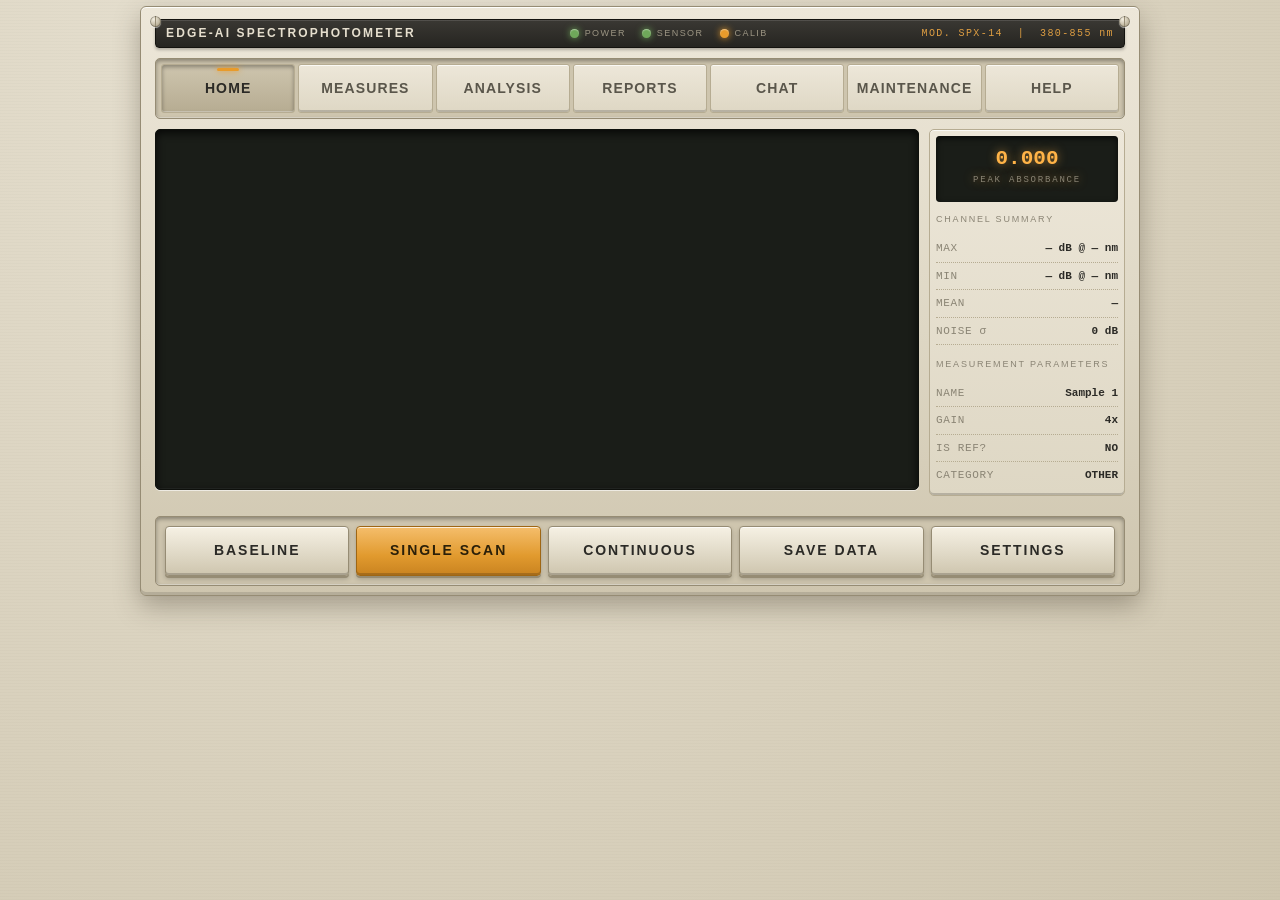
==== commit 9635e213: "Update wavelength range in model display; change 1000 nm to 855 nm for accuracy" ====
--- a/assets/index.html
+++ b/assets/index.html
@@ -37,7 +37,7 @@
         <div class="lamp on" id="lamp-sensor"><i></i>Sensor</div>
         <div class="lamp warn" id="lamp-cal"><i></i>Calib</div>
       </div>
-      <div class="model">MOD. SPX-14 &nbsp;|&nbsp; 380–1000 nm</div>
+      <div class="model">MOD. SPX-14 &nbsp;|&nbsp; 380-855 nm</div>
     </div>
 
     <div class="tab-menu">
@@ -83,6 +83,8 @@
           <button id="settings-btn" type="button" data-bs-toggle="modal"
             data-bs-target="#staticBackdrop">Settings</button>
         </div>
+
+        <div id="scan-status" class="scan-status" style="margin-top:8px"></div>
 
       </div>
     </div>
@@ -136,6 +138,10 @@
     <div id="analysis-note" class="scan-status" style="margin-top:8px"></div>
   </div>
 
+  <div id="sanity-plot-host" class="scope-well" style="display:none; margin-bottom:12px; min-height:280px">
+    <div id="sanity-plot"></div>
+  </div>
+
   <div class="row">
     <div class="col">
       <h3>Measurements</h3>
@@ -252,8 +258,15 @@
           </div>
         </div>
         <div class="col">
-          <div class="scope-well" style="min-height:300px">
-            <iframe id="pdf-preview" style="width:100%;height:385px;border:0;background:#fff"></iframe>
+          <div class="scope-well" style="min-height:300px; display:flex; flex-direction:column">
+            <div class="report-viewer-toolbar">
+              <span id="report-viewer-title">No report selected</span>
+              <a id="report-open-link" href="#" target="_blank" rel="noopener"
+                 class="report-viewer-open-btn" style="display:none">
+                Open in New Tab ↗
+              </a>
+            </div>
+            <iframe id="pdf-preview" style="flex:1; width:100%; height:340px; border:0; background:#fff; border-radius:3px"></iframe>
           </div>
         </div>
       </div>
--- a/assets/style.css
+++ b/assets/style.css
@@ -301,6 +301,47 @@
     inset 0 -1px 0 rgba(255,255,255,.06),
     0 1px 0 rgba(255,255,255,.6);
 }
+
+/* Report viewer toolbar (title + open-in-new-tab, sitting above the preview iframe) */
+.report-viewer-toolbar {
+  display: flex;
+  justify-content: space-between;
+  align-items: center;
+  gap: 8px;
+  margin-bottom: 8px;
+}
+
+#report-viewer-title {
+  font-family: var(--data);
+  font-size: 12px;
+  color: var(--phosphor-dim);
+  overflow: hidden;
+  text-overflow: ellipsis;
+  white-space: nowrap;
+}
+
+.report-viewer-open-btn {
+  flex: none;
+  width: auto;
+  padding: 6px 10px;
+  font-family: var(--label);
+  font-size: 10px;
+  font-weight: 700;
+  letter-spacing: .08em;
+  text-transform: uppercase;
+  white-space: nowrap;
+  text-decoration: none;
+  color: var(--ink-soft);
+  background: linear-gradient(180deg, var(--case-light), var(--case));
+  border: 1px solid var(--case-dark);
+  border-radius: 3px;
+  cursor: pointer;
+  box-shadow: var(--bevel-up);
+  transition: transform .04s, background .12s;
+}
+
+.report-viewer-open-btn:hover { background: linear-gradient(180deg, #F5F0E3, var(--case-light)); }
+.report-viewer-open-btn:active { transform: translateY(1px); }
 
 #tester {
   width: 100% !important;
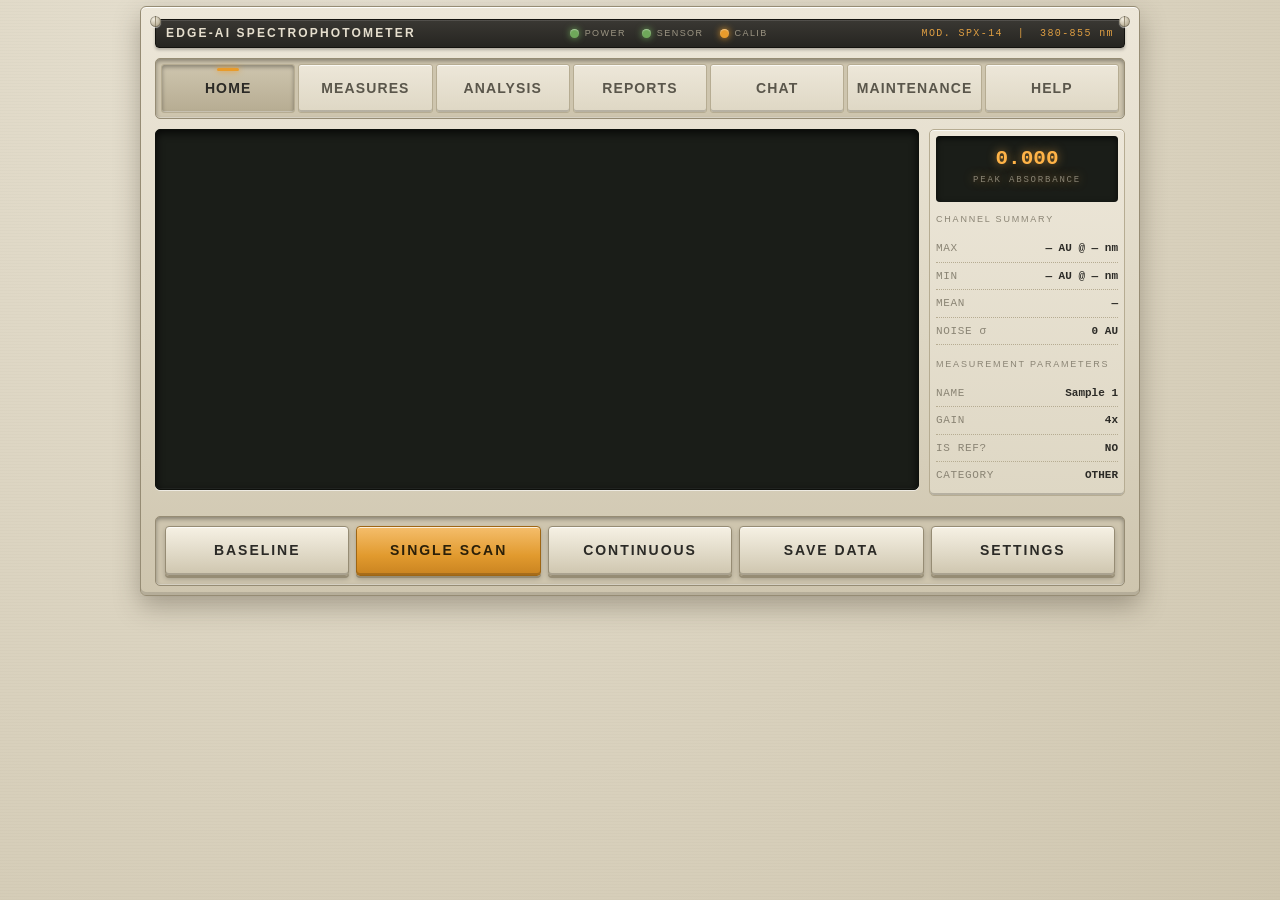
==== commit 1a55d90a: "Add detailed comments to improve code clarity and maintainability across app.js, index.html, main.py" ====
--- a/assets/index.html
+++ b/assets/index.html
@@ -63,11 +63,14 @@
             <span id="peak-abs">0.000</span>
             <h4 id="readout-title">Peak Absorbance</h4>
           </div>
+          <!-- Static placeholders below are overwritten by app.js as soon as a
+               Baseline or Single Scan comes back (units switch between "counts"
+               and "AU" depending on which one just ran). -->
           <h4>Channel Summary</h4>
-          <div class="readout-row"><span>MAX</span><strong id="rd-max">— dB @ — nm</strong></div>
-          <div class="readout-row"><span>MIN</span><strong id="rd-min">— dB @ — nm</strong></div>
+          <div class="readout-row"><span>MAX</span><strong id="rd-max">— AU @ — nm</strong></div>
+          <div class="readout-row"><span>MIN</span><strong id="rd-min">— AU @ — nm</strong></div>
           <div class="readout-row"><span>MEAN</span><strong id="rd-mean">—</strong></div>
-          <div class="readout-row"><span>NOISE σ</span><strong id="rd-noise">0 dB</strong></div>
+          <div class="readout-row"><span>NOISE σ</span><strong id="rd-noise">0 AU</strong></div>
           <h4 style="margin-top:14px">Measurement Parameters</h4>
           <div class="readout-row"><span>NAME</span><strong id="rd-name">Sample 1</strong></div>
           <div class="readout-row"><span>GAIN</span><strong id="rd-gain">4x</strong></div>
@@ -425,7 +428,9 @@
       </div>
     </div>
 
-    <!-- Modal -->
+    <!-- Modal: data-bs-backdrop="static" is deliberate — an operator mid-way through
+         filling in sample settings shouldn't lose that state from an accidental
+         click outside the dialog, so only Cancel/Save close it. -->
     <div id="fullModal">
       <div class="modal fade" id="staticBackdrop" data-bs-backdrop="static" data-bs-keyboard="false" tabindex="-1"
         aria-labelledby="staticBackdropLabel" aria-hidden="true">
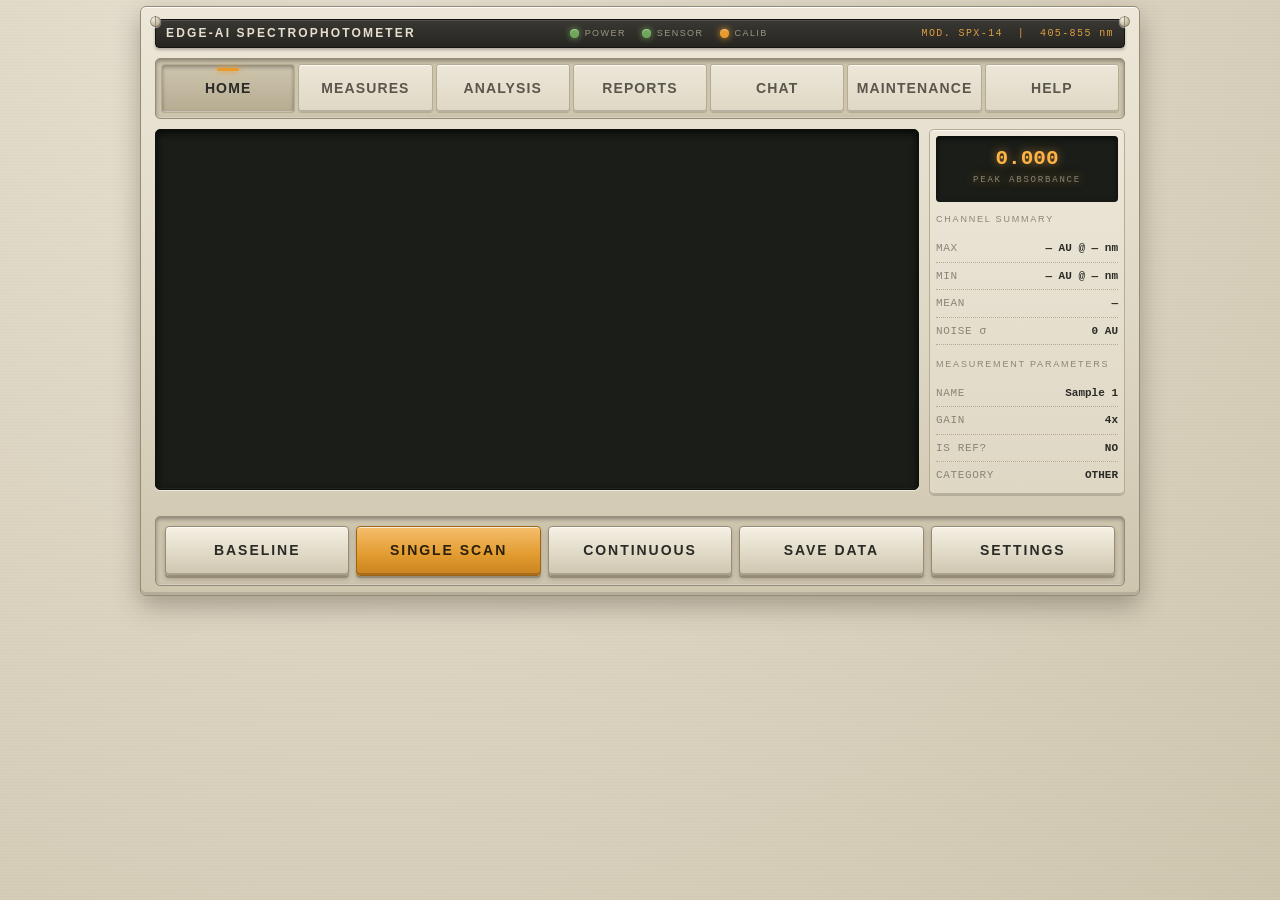
==== commit d9f3e9fc: "Update model display wavelength range; change 380 nm to 405 nm for accuracy" ====
--- a/assets/index.html
+++ b/assets/index.html
@@ -37,7 +37,7 @@
         <div class="lamp on" id="lamp-sensor"><i></i>Sensor</div>
         <div class="lamp warn" id="lamp-cal"><i></i>Calib</div>
       </div>
-      <div class="model">MOD. SPX-14 &nbsp;|&nbsp; 380-855 nm</div>
+      <div class="model">MOD. SPX-14 &nbsp;|&nbsp; 405-855 nm</div>
     </div>
 
     <div class="tab-menu">
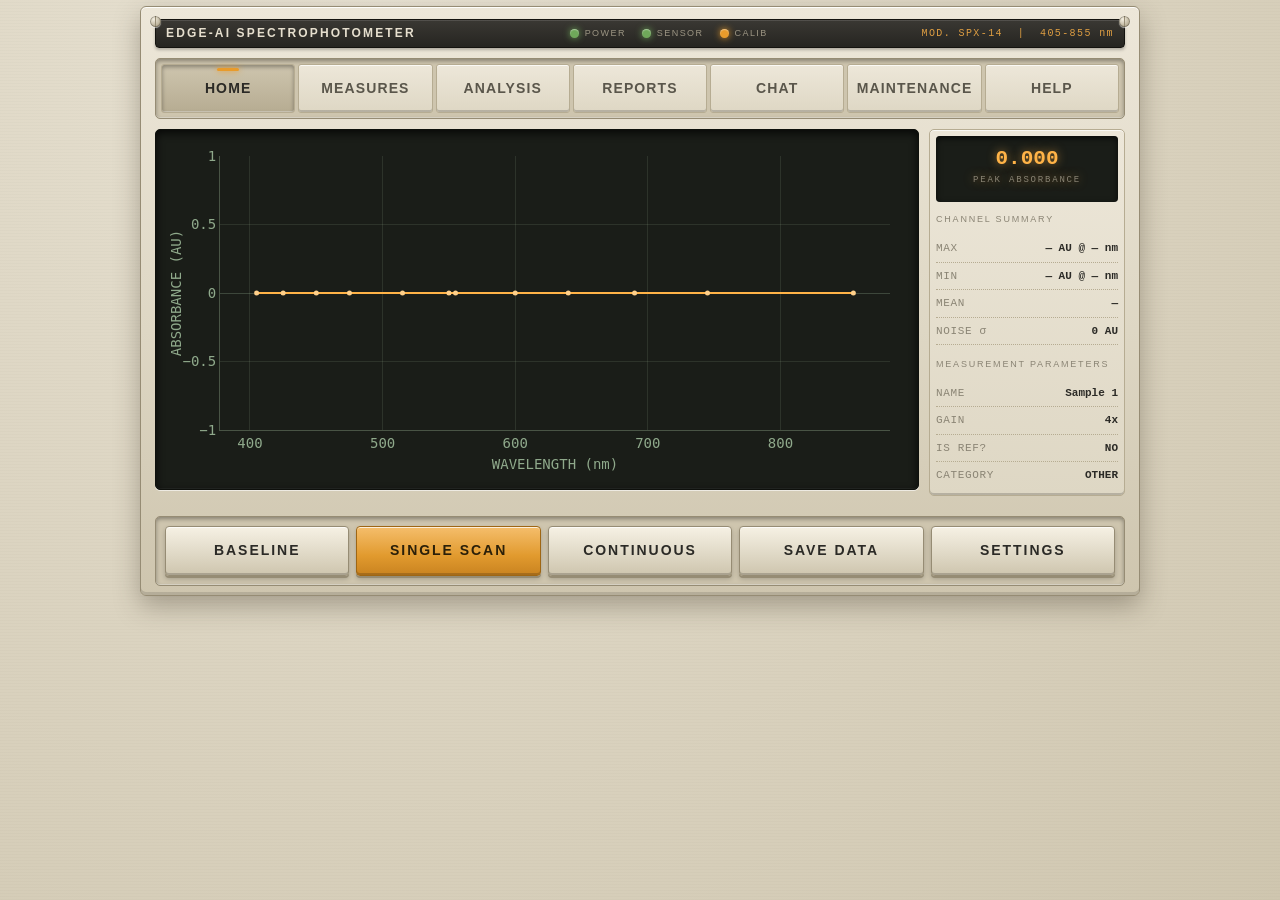
==== commit 6a84b4d3: "Add Popper.js v2.11.8 minified version for improved positioning" ====
--- a/assets/index.html
+++ b/assets/index.html
@@ -13,9 +13,22 @@
   <meta name="viewport" content="width=device-width, initial-scale=1.0" />
   <title>EDGE-AI SPECTROPHOTOMETER</title>
   <link rel="stylesheet" href="style.css" />
+
+  <!-- Bootstrap 4.0.0 CSS — MIT licensed. Vendored locally for offline
+       operation; original CDN reference kept below for documentation.
   <link rel="stylesheet" href="https://cdn.jsdelivr.net/npm/bootstrap@4.0.0/dist/css/bootstrap.min.css"
-    integrity="sha384-Gn5384xqQ1aoWXA+058RXPxPg6fy4IWvTNh0E263XmFcJlSAwiGgFAW/dAiS6JXm" crossorigin="anonymous">
-  <script src="https://cdn.plot.ly/plotly-3.6.0.min.js" charset="utf-8"></script>
+    integrity="sha384-Gn5384xqQ1aoWXA+058RXPxPg6fy4IWvTNh0E263XmFcJlSAwiGgFAW/dAiS6JXm" crossorigin="anonymous"> -->
+  <link rel="stylesheet" href="bootstrap.min.css" />
+
+  <!-- Plotly 3.6.0 — MIT licensed. Vendored locally for offline operation.
+  <script src="https://cdn.plot.ly/plotly-3.6.0.min.js" charset="utf-8"></script> -->
+  <script src="plotly-3.6.0.min.js" charset="utf-8"></script>
+
+  <!-- jQuery 3.2.1 slim, Popper 1.12.9, and Bootstrap 4.0.0's JS are NOT
+       loaded locally below — confirmed unused. app.js never calls $()/jQuery,
+       and the Settings modal uses data-bs-* attributes (Bootstrap 5 syntax),
+       which Bootstrap 4's JS doesn't recognize at all. These three were only
+       ever inert dead weight; kept here as comments for history/reference.
   <script src="https://code.jquery.com/jquery-3.2.1.slim.min.js"
     integrity="sha384-KJ3o2DKtIkvYIK3UENzmM7KCkRr/rE9/Qpg6aAZGJwFDMVNA/GpGFF93hXpG5KkN"
     crossorigin="anonymous"></script>
@@ -24,7 +37,7 @@
     crossorigin="anonymous"></script>
   <script src="https://cdn.jsdelivr.net/npm/bootstrap@4.0.0/dist/js/bootstrap.min.js"
     integrity="sha384-JZR6Spejh4U02d8jOt6vLEHfe/JQGiRRSQQxSfFWpi1MquVdAyjUar5+76PVCmYl"
-    crossorigin="anonymous"></script>
+    crossorigin="anonymous"></script> -->
 </head>
 
 <body class="retro">
@@ -485,15 +498,25 @@
     <script src="libs/socket.io.min.js"></script>
     <script src="libs/arduino.js"></script>
     <script src="app.js"></script>
+
+    <!-- Bootstrap 5.3.8 bundle (includes Popper 2 internally) — MIT
+         licensed. This is what actually drives the Settings modal
+         (data-bs-* attributes). Vendored locally for offline operation.
     <script src="https://cdn.jsdelivr.net/npm/bootstrap@5.3.8/dist/js/bootstrap.bundle.min.js"
       integrity="sha384-FKyoEForCGlyvwx9Hj09JcYn3nv7wiPVlz7YYwJrWVcXK/BmnVDxM+D2scQbITxI"
-      crossorigin="anonymous"></script>
+      crossorigin="anonymous"></script> -->
+    <script src="bootstrap.bundle.min.js"></script>
+
+    <!-- Standalone @popperjs/core 2.11.8 and the non-bundle Bootstrap 5.3.8
+         build are NOT loaded locally below — both are redundant once the
+         bundle above is loaded (it already includes Popper 2 internally).
+         Kept as comments for history/reference only.
     <script src="https://cdn.jsdelivr.net/npm/@popperjs/core@2.11.8/dist/umd/popper.min.js"
       integrity="sha384-I7E8VVD/ismYTF4hNIPjVp/Zjvgyol6VFvRkX/vR+Vc4jQkC+hVqc2pM8ODewa9r"
       crossorigin="anonymous"></script>
     <script src="https://cdn.jsdelivr.net/npm/bootstrap@5.3.8/dist/js/bootstrap.min.js"
       integrity="sha384-G/EV+4j2dNv+tEPo3++6LCgdCROaejBqfUeNjuKAiuXbjrxilcCdDz6ZAVfHWe1Y"
-      crossorigin="anonymous"></script>
+      crossorigin="anonymous"></script> -->
 
 </body>
 
--- a/assets/style.css
+++ b/assets/style.css
@@ -66,6 +66,13 @@
     inset 0 1px 0 rgba(255,255,255,.9),
     inset 0 -3px 0 rgba(0,0,0,.12),
     0 10px 26px rgba(60,52,38,.35);
+  /* max-height is a fixed budget tuned for the 7-inch panel, not a cap that
+     shrinks its own content — a tab whose content grows past it (e.g.
+     Analysis once the Sanity Plot chart appears) needs somewhere for the
+     overflow to go. Scrolling inside the housing keeps its own shape/size
+     fixed instead of the content visually breaking out of it. */
+  overflow-y: auto;
+  -webkit-overflow-scrolling: touch;
 }
 
 /* Corner panel screws */
